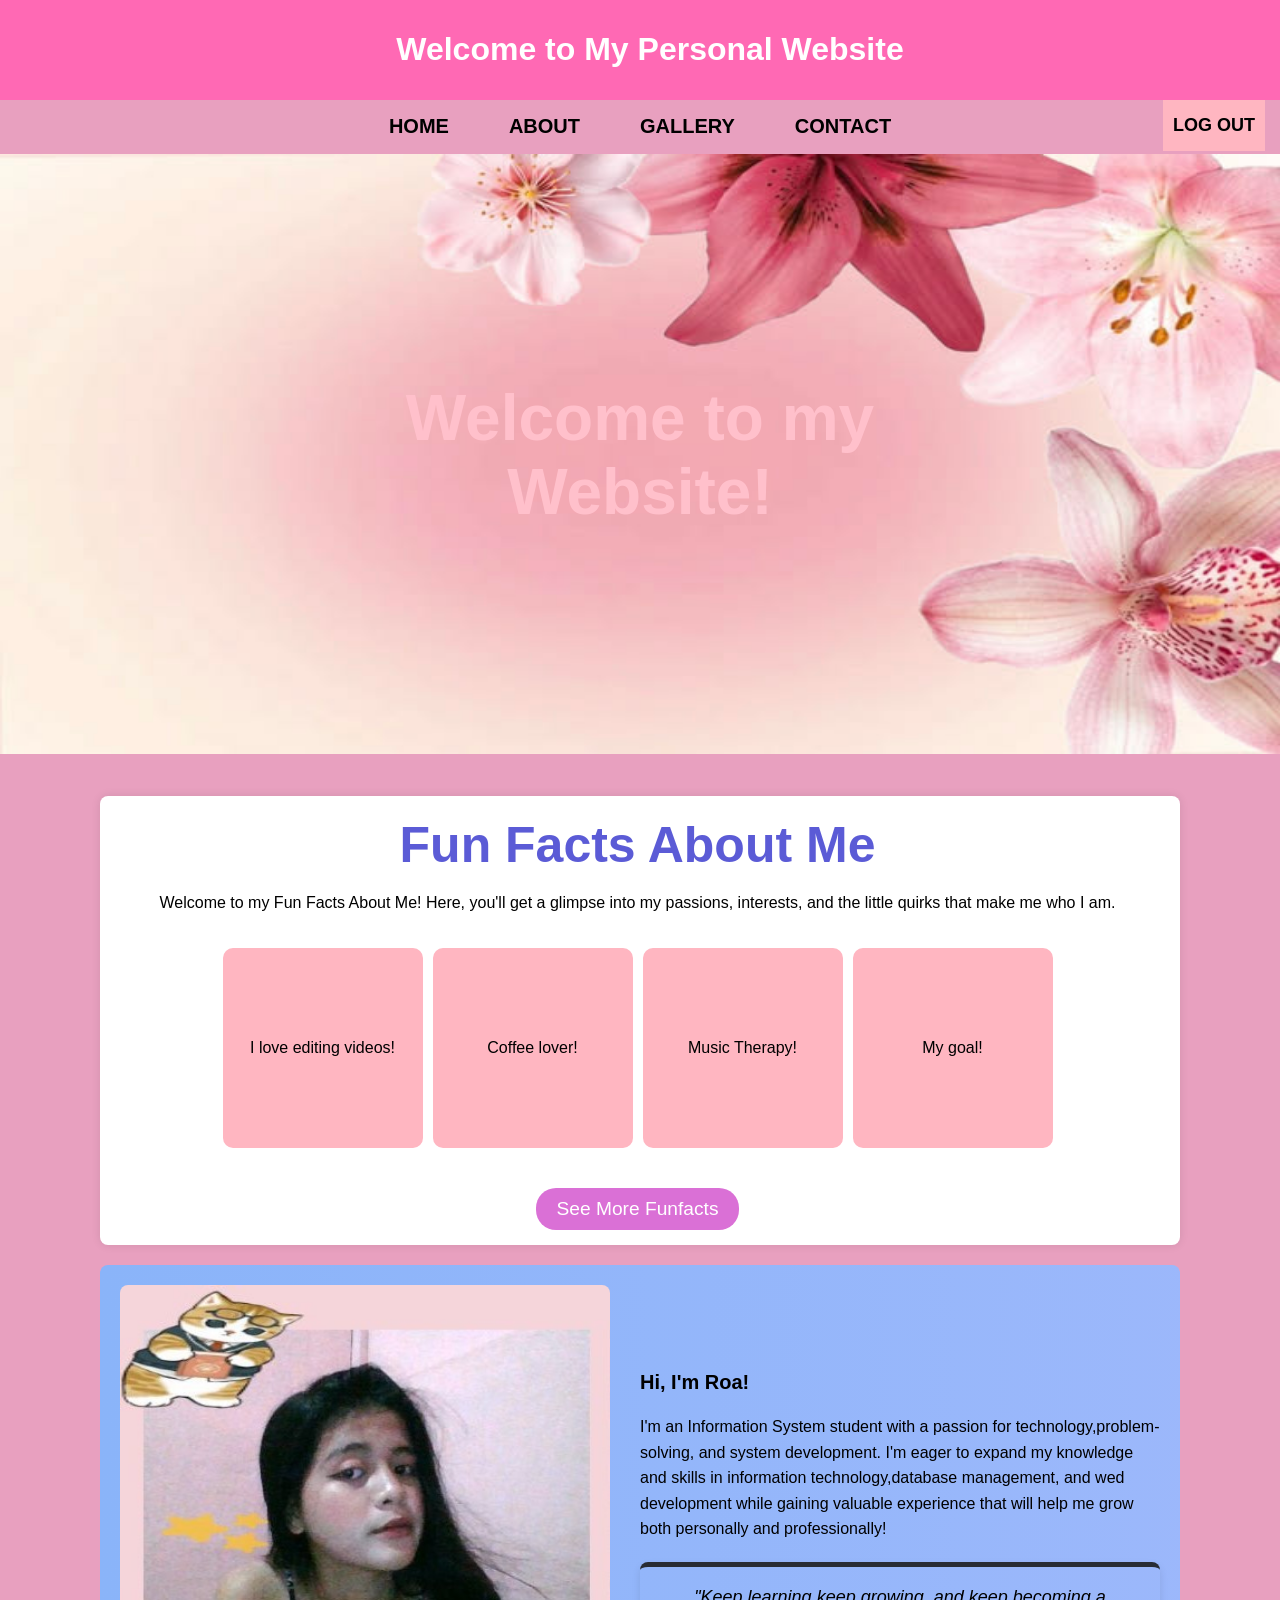
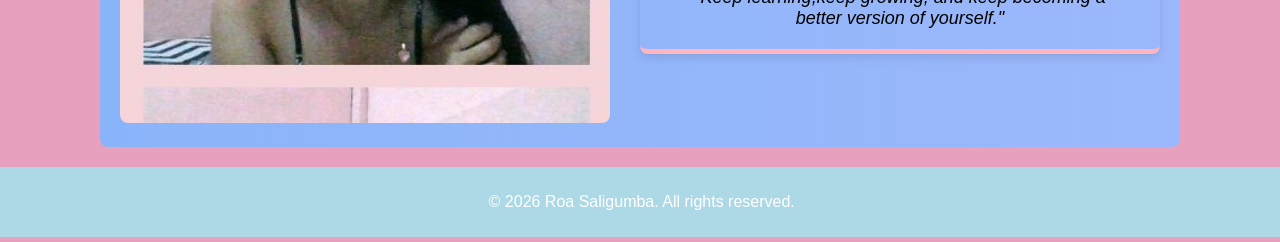
==== index.html @ 5d6885cd "Rename Index.html to index.html" ====
<!DOCTYPE html> 
<html lang="en"> 
<head> 
    <meta charset="UTF-8"> 
    <meta name="viewport" content="width=device-width, initial-scale=1.0"> 
    <title>Home - Personal Website</title> 
    <link rel="stylesheet" href="style.css"> 
  
</head> 
<body>
    <header> 
        <h1>Welcome to My Personal Website</h1> 
    </header> 
  
    <nav> 
        <ul> 
            <li><a href="index.html">HOME</a></li> 
            <li class="dropdown"> 
                <a href="#" class="dropbtn">ABOUT</a> 
                <div class="dropdown-content"> 
                    <a href="skills.html">Skills I'm Developing</a> 
                    <a href="goals.html">My Goals as a Student</a> 
                    <a href="funfacts.html">Fun Facts About Me</a> 
                </div> 
            </li> 
  
            <li><a href="gallery.html">GALLERY</a></li> 
            <li><a href="contact.html">CONTACT</a></li> 
            <a href="javascript:void(0);" class="logout-button" onclick="confirmLogout()">LOG 
OUT</a> 
  
        </ul> 
         
    </nav> 
    <section id="section2"></section> 
     
    <div class="slider"> 
        <div class="slides"> 
            <div class="slide"> 
                <img src="lily.jfif" alt="Image 1"> 
                <div class="text-overlay"><h1> Welcome to my Website! </h1></div> 
            </div> 
            <div class="slide"> 
                <img src="mountain.jpg" alt="Image 2"> 
                <div class="text-overlay"><h1> </h1></div> 
            </div> 
            <div class="slide"> 
                <img src="green.jfif" alt="Image 3"> 
                <div class="text-overlay"><h1> </h1></div> 
            </div> 
            <div class="slide"> 
            <img src="GTTT.jfif" alt="Image 4"> 
                <div class="text-overlay"><h1></h1></div> 
        </div> 
    </div> 
    <section id="drop"> 
  
        <h2>Fun Facts About Me</h2> 
        <p>Welcome to my Fun Facts About Me! Here, you'll get a glimpse into my passions, 
interests, and the little quirks that make me who I am. </p> 
     
  
  
        <div class="funfact-container"> 
            <div class="funfact-card"> 
                <div class="funfact-inner"> 
                    <div class="funfact-front"> 
                        <p>I love editing videos!</p> 
                    </div> 
                    <div class="funfact-back"> 
                        <p>Because it allows me to express my creativity and turn simple clips into something 
                                beautiful and memorable</p> 
                    </div> 
                </div> 
            </div> 
            <div class="funfact-card"> 
                <div class="funfact-inner"> 
                    <div class="funfact-front"> 
                        <p>Coffee lover!</p> 
                    </div> 
                    <div class="funfact-back"> 
                        <p>I love the taste and aroma of coffee becauseit helps me relax and makes my day feel better!</p></p> 
                    </div> 
                </div> 
            </div> 
            <div class="funfact-card"> 
                <div class="funfact-inner"> 
                    <div class="funfact-front"> 
                <p>Music Therapy!</p> 
                    </div> 
                    <div class="funfact-back"> 
                        <p>Music can instantly change my mood!</p> 
                    </div> 
                </div> 
            </div> 
            <div class="funfact-card"> 
                <div class="funfact-inner"> 
                    <div class="funfact-front"> 
                        <p>My goal! </p> 
                    </div> 
                    <div class="funfact-back"> 
                        <p>My goal is to become a successful who stay focused on my dreams,
                                works hard to achive them,and neverbgives updespite the challenges!</p> 
                    </div> 
                </div> 
            </div> 
        </div> 
  
       <!-- See More Button --> 
       <div class="see-more-container"> 
        <a href="funfacts.html" class="see-more-button">See More Funfacts</a> 
    </div> 
    </section> 
     
    <div class="container"> 
        <div class="image-section"> 
            <img src="roa.jpg" alt="roa's Image"> 
        </div> 
        <div class="quote-section"> 
            <h1>Hi, I'm Roa!</h1> 
            <p>I'm an Information System student with a passion for technology,problem-solving, and system development.
                I'm eager to expand my knowledge and skills in information technology,database management, and wed development while
                gaining valuable experience that will help me grow both personally and professionally!</p> 
            <blockquote> 
                "Keep learning,keep growing, and keep becoming a better version of yourself." 
            </blockquote> 
        </div> 
    </div> 
     
    <footer> 
        <p>&copy; 2026 Roa Saligumba. All rights reserved.</p> 
    </footer> 
    <div class="footer-divider"></div> <!-- Orange line --> 
  
    <!-- Lightbox Container --> 
    <div id="lightbox" class="lightbox" onclick="closeLightbox()"> 
        <span class="close" onclick="event.stopPropagation(); closeLightbox()">&times;</span> 
        <img class="lightbox-content" id="lightboxImage" src=""> 
    </div> 
  
    <script> 
        const slides = document.querySelector('.slides'); 
        let index = 0; 
function showNextSlide() { 
            index = (index + 1) % 3; 
            slides.style.transform = 'translateX(' + (-index * 100) + '%)'; 
        } 
  
        setInterval(showNextSlide, 3000); // Change slide every 3 seconds 
  
        function openLightbox(imageSrc) { 
            const lightbox = document.getElementById('lightbox'); 
            const lightboxImage = document.getElementById('lightboxImage'); 
            lightboxImage.src = imageSrc; 
            lightbox.style.display = 'block'; 
  
            // Hide header and nav 
            document.querySelector('header').style.display = 'none'; // Hides the header 
            document.querySelector('nav').style.display = 'none'; // Hides the nav 
        } 
  
        function closeLightbox() { 
            const lightbox = document.getElementById('lightbox'); 
            lightbox.style.display = 'none'; 
  
            // Show header and nav 
            document.querySelector('header').style.display = 'block'; // Shows the header 
            document.querySelector('nav').style.display = 'flex'; // Shows the nav 
        } 
  
        document.addEventListener('DOMContentLoaded', function () { 
        const logoutButton = document.querySelector('.logout-button .dropbtn'); 
        const logoutDropdown = document.querySelector('.logout-dropdown'); 
  
        // Toggle dropdown visibility on button click 
        logoutButton.addEventListener('click', function () { 
            logoutDropdown.style.display =  
                logoutDropdown.style.display === 'block' ? 'none' : 'block'; 
        }); 
  
        // Close dropdown if clicking outside of it 
        window.addEventListener('click', function (event) { 
            if (!event.target.matches('.dropbtn')) { 
                if (logoutDropdown.style.display === 'block') { 
                    logoutDropdown.style.display = 'none'; 
                } 
            } 
        }); 
    }); 
  
    </script> 
  
<script> 
// Logout function with confirmation 
function confirmLogout() { 
    // Show a confirmation message to the user 
    const confirmLogout = confirm("Are you sure you want to log out?"); 
  
    // If the user confirms, proceed with logging out 
    if (confirmLogout) { 
        // Mark the user as logged out in localStorage (if used) 
        localStorage.removeItem('isLoggedIn'); // Or any other keys related to login credentials 
  
        // Redirect to the login page 
        window.location.href = 'login.html'; 
    } else { 
        // If the user cancels, do nothing 
        return; 
    } 
} 
  
</script> 
</body> 
</html>
---- style.css ----
body {
 font-family: Trebuchet MS, sans-serif;
 margin: 0;
 padding: 0;
 background-color: #E8A0BF;
}
header {
 background-color: #ff69b4;
 color: white;
 padding: 10px;
 text-align: center;
 position: fixed; /* Changed to fixed */
 top: 0;
 left: 0; /* Ensure it stretches across */
 width: 100%; /* Ensure it stretches across */
 z-index: 999;
 font-family: Trebuchet MS, sans-serif;
}
nav {
 position: fixed; /* Changed to fixed */
 top: 100px; /* Position below the header */
 left: 0;
 width: 100%;
 z-index: 999;
}
nav ul {
 list-style-type: none;
 padding: 0;
 margin: 0;
 display: flex;
 justify-content: center;
 background-color: #E8A0BF;
}
nav ul li {
 margin: 0 15px;
}
nav ul li a {
 text-decoration: none;
 color: rgb(0, 0, 0);
 font-weight: bold;
 padding: 15px;
 display: block;
 font-size: 20px;
}
nav ul li a:hover {
 background-color: #f472cf;
 font-size: 20px;
 color: #83cafc;
}
/* Dropdown Styles */
.dropdown-content {
 display: none;
 position: absolute;
 background-color: #ec69b1;
 box-shadow: 0px 8px 16px rgba(0, 0, 0, 0.2);
 min-width: 160px;
 z-index: 1;
}
.dropdown:hover .dropdown-content {
    display: block;}
.dropdown-content a {
 color: black;
 padding: 12px 16px;
 text-decoration: none;
 display: block;
}
/* Keep the ABOUT link active while hovering on the dropdown */
.dropdown:hover .dropbtn {
 background-color: #ffffff; /* Highlight color when hovered */
 color: #6d6df3; /* Optional: change text color when dropdown is open */
}
#drop {
 padding: 20px 10px 15px 5px; /* Top, Right, Bottom, Left */
}
#drop h2 {
 text-align: center;
 margin-bottom: 20px;
 margin-top: 0;
 font-size: 50px;
 background: #5b5bd6;
 -webkit-background-clip: text;
 -webkit-text-fill-color: transparent;
}
#drop p {
 text-align: center;
}
section {
 padding: 50px;
 margin: 100px 100px; /* Add top margin to prevent content being hidden behind the fixed 
header and nav */
 background-color: white;
 border-radius: 8px;
 box-shadow: 0 0 10px rgba(0, 0, 0, 0.1);
 margin-bottom: 15px;
 margin-top: 38.5px;
 
}
.section2 {
 padding: 50px;
 background-color: white;
 border-radius: 8px;
 box-shadow: 0 0 10px rgba(236, 96, 159, 0.1);
 margin-bottom: 15px;
 margin-top: 100px;
 
}
/* See More Button */
.see-more-container {
 text-align: center; /* Center the button */
 margin-top: 20px; /* Add some space above */
}
.see-more-button {
 display: inline-block;
 padding: 10px 20px;
 background-color: #da70d6; /* Pink background */
 color: white; /* White text */
 text-decoration: none; /* Remove underline */
 border-radius: 20px; /* Rounded corners */
 font-size: 1.2em; /* Font size */
 transition: background-color 0.3s ease; /* Transition effect */
}
.see-more-button:hover {
 background-color: #48b2d6; /* Light blue on hover */
}
.footer-divider {
 height: 5px; /* Height of the pink line */
 background-color: #e8a0bf; /* pink color */
 width: 100%; /* Full width */
 margin: 0;
 
}
footer {
 background-color: #add8e6;
 color: white;
 text-align: center;
 padding: 10px;
 position: relative;
 bottom: 0;
 width: 98.7%;
}
.slider {
 width: 100%;
 position: relative; /* Position relative for absolute positioning of text overlay */
 overflow: hidden; /* Hide overflow to keep the slides inside the slider */
 border-radius: 0; /* Rounded corners */
}
.slides {
 display: flex; /* Arrange slides in a row */
 transition: transform 0.7s ease; /* Smooth transition for sliding */
}
.slide {
 position: relative; /* Position relative for absolute positioning of text overlay */
 min-width: 100%; /* Each slide takes full width of the slider */
}
.slides img {
 width: 100%; /* Make images full width */
 border-radius: 0; /* Rounded corners */
 height: 600px;
}
/* Text overlay styling */
.text-overlay {
 position: absolute; /* Ensure it's positioned relative to the .slide container */
 top: 50%; /* Position it halfway down the slide */
 left: 50%; /* Position it halfway across the slide */
 transform: translate(-50%, -50%); /* Shift it by 50% of its own height and width to truly 
center it */
 color: black; /* Text color */
 font-size: 32px; /* Font size */
 background: #ffc0cb;
 -webkit-background-clip: text;
 -webkit-text-fill-color: transparent;
 padding: 50px; /* Padding around the text */
 border-radius: 5px; /* Optional: Rounded corners */
 text-align: center; /* Center the text within the box */
}
#contact {
 display: flex;
 justify-content: space-between;
 margin: 38px auto; 
 padding: 50px;
 background-color: #f9f9f9;
 border-radius: 8px;
 box-shadow: 0 0 10px rgba(0, 0, 0, 0.1);
 width: 50%;
 max-width: 1200px;
}
.contact-content {
 display: flex;
 justify-content: space-between;
 width: 100%;
}
.contact-form {
 width: 48%; /* Set width to 48% to create space for the details container */
 display: flex;
 flex-direction: column;
}
.contact-form label {
 font-weight: bold;
 margin-bottom: 5px;
 font-size: 20px;
 font-family: 'Trebuchet MS', sans-serif;
}
.contact-form input, .contact-form textarea {
 margin-bottom: 10px;
 padding: 12px;
 border-radius: 20px;
 border: 1px solid #82aef5;
 width: 100%; /* Ensure inputs take full width */
 box-sizing: border-box;
}
.contact-form button {
 background-color: #ffb6c1;
 color: white;
 padding: 12px;
 border: none;
 border-radius: 20px;
 cursor: pointer;
 width: 100%; /* Make the button stretch across the form */
 box-sizing: border-box;
 font-family: 'Trebuchet MS', sans-serif;
 font-size: 15px;
 margin-top: 5px;
}
.contact-form button:hover {
 background-color: #ffb6c1;
}
#contact h2 {
 text-align: center;
 margin-bottom: 20px;
 margin-top: 0;
 font-size: 35px;
 background: #ff69b4;
 -webkit-background-clip: text;
 -webkit-text-fill-color: transparent;
}
/* Contact Details Styling */
.contact-details {
 width: 40%; /* Set width to 48% for the details container */
 padding: 20px;
 background-color: #FFB6C1;
 border-radius: 8px;
 box-shadow: 0 0 10px rgba(0, 0, 0, 0.1);
 color: #000000;
 font-size: 18px;
}
.contact-details h3 {
 font-size: 30px;
 margin-top: 0%;
}
/* In style.css */
.contact-background {
 font-family: Trebuchet MS, sans-serif;
 margin: 0;
 padding: 0;
 background: linear-gradient(270deg, #ff69B4, #60A5FA, #e6e6fa); /* Three-color gradient */
 background-size: 600% 600%; /* Adjusted size for better visibility */
 animation: gradientAnimation 15s ease infinite; /* Animation effect */
}
/* Gradient animation */
@keyframes gradientAnimation {
 0% { background-position: 0% 50%; }
 50% { background-position: 50% 1O0%; }
 100% { background-position: 100% 50%; }
}
.error {
 font-family: Arial, sans-serif;
 color: #E8A0BF
 font-size: 14px;
 font-weight: normal;
 display: block; /* Ensure the error message is displayed on a new line */
 margin-top: ; /* Add some space between the input and the error */
}
#gallery h2 {
 text-align: center;
 margin-bottom: 20px;
 margin-top: 0;
 font-size: 50px;
 background: #ffb6c1;
 -webkit-background-clip: text;
 -webkit-text-fill-color: transparent;
}
.gallery {
 display: flex;
 flex-wrap: wrap; /* Allows images to wrap to the next line if they don’t fit */
 justify-content: center; /* Centers the images */
 gap: 20px; /* Adds spacing between images */
 padding: 15px; /* Adds padding around the gallery */
}
.gallery-item {
 text-align: center;
 width: 200px;
}
/* Styling for the gallery thumbnails */
.gallery img {
 width: 90%;
 height: 200px;
 margin: 10px;
 border-radius: 5px;
 cursor: pointer; /* Adds a pointer to indicate clickability */
 transition: transform 0.3s ease;
}
.gallery img:hover {
 transform: scale(1.05);
}
.image-description {
 font-size: 16px;
 color: #f95ec2;
 margin-top: 8px;
}
.lightbox {
 display: none; /* Hidden by default */
 position: fixed; /* Stays in place */
 z-index: 1001; /* Sits on top of everything else */
 left: 0;
 top: 0;
 width: 100%;
 height: 100%;
 background-color: rgba(246, 112, 195, 0.9); /* Semi-transparent black background */
}
.lightbox-content {
 display: block;
 margin: auto;
Page 8
 max-width: 80%; /* Resizes the image to fit within the screen */
 max-height: 80%;
 border-radius: 8px;
 margin-top: 5%; /* Vertically centers the image */
 z-index: 1002; /* Ensure image has a higher z-index than the background */
 
}
.close {
 position: absolute;
 top: 20px;
 right: 30px;
 color: white;
 font-size: 40px;
 font-weight: bold;
 cursor: pointer;
 z-index: 1003; /* Ensure close button is on top */
}
.close:hover, .close:focus {
 color: #bbb;
 text-decoration: none;
 cursor: pointer;
}
/* Previous and next buttons */
.prev, .next {
 cursor: pointer;
 position: absolute;
 top: 50%;
 width: auto;
 padding: 16px;
 margin-top: -22px;
 color: white;
 font-weight: bold;
 font-size: 30px;
 transition: 0.6s ease;
 border-radius: 0 3px 3px 0;
 user-select: none;
 z-index: 1003; /* Ensure it stays above the image */
}
/* Position the "next" button to the right */
.next {
 right: 0;
 border-radius: 3px 0 0 3px;
}
/* Position the "prev" button to the left */
.prev {
 left: 0;
 border-radius: 3px 0 0 3px;
}
/* On hover, add a slight dark background */
.prev:hover, .next:hover {
 background-color: rgba(0,0,0,0.8);
}
/* Skills Section */
#skills {
 max-width: 1000%;
 margin: 20px;
 padding: 50px;
 background: linear-gradient(270deg, #FFB6C1, #e6e6fa, #87CEEB); /* Three-color gradient */
 background-size: 600% 600%; /* Adjusted size for better visibility */
 animation: gradientAnimation 15s ease infinite; /* Animation effect */
 border-radius: 8px;
 box-shadow: 0 2px 5px rgba(0, 0, 0, 0.1);
}
/* Gradient animation */
@keyframes gradientAnimation {
 0% { background-position: 0% 50%; }
 50% { background-position: 50% 100%; }
 100% { background-position: 100% 50%; }
}
.tab {
 overflow: hidden;
}
.tab button {
 background-color: #ffb6c1;
 border: none;
 cursor: pointer;
 padding: 10px 20px;
 transition: 0.3s;
 font-size: 17px;
}
.tab button:hover {
 background-color: #6994ea;
 color: #ffffff;
}
.tab button.active {
 background-color: #6e9bf5;
 color: white;
}
.tabcontent {
 display: none;
 padding: 20px;
 border: 1px solid #ddd;
 border-radius: 4px;
 background: white;
}
.goal-grid {
 display: grid;
 grid-template-columns: repeat(2, 1fr); /* Two cards per row */
 gap: 20px;
 padding: 20px;
}
.goal-card {
 background-color: #f261b3;
 border-radius: 12px;
 box-shadow: 0 4px 8px rgba(0, 0, 0, 0.1);
 transition: transform 0.3s, box-shadow 0.3s;
 padding: 20px;
 position: relative;
 overflow: hidden;
 cursor: pointer;
 color: #ffffff;
}
.goal-card:hover {
 transform: translateY(-5px);
 box-shadow: 0 6px 12px rgba(0, 0, 0, 0.2);
}
.goal-header {
 color: white;
 padding: 15px;
 border-radius: 8px 8px 0 0;
 font-size: 1.8em;
 text-align: center;
}
.goal-details {
 display: none; /* Hidden by default */
 margin-top: 10px;
 color: #ffffff;
 font-size: 1em;
 line-height: 1.5;
}
.goal-details.active {
 display: block; /* Show when active */
 animation: fadeIn 0.3s ease-in;
}
@keyframes fadeIn {
 from {
 opacity: 0;
 }
 to {
 opacity: 1;
 }
}
/* Container for all funfact cards */
.funfacts-section{
 padding: 30px;
 margin: 100px 20px; /* Add top margin to prevent content being hidden behind the fixed header 
and nav */
 background-color: white;
 border-radius: 8px;
 box-shadow: 0 0 10px rgba(0, 0, 0, 0.1);
}
.funfact-container {
 display: flex;
 gap: 10px; /* Space between each card */
 justify-content: center; /* Centers cards horizontally */
 align-items: center; /* Aligns cards vertically */
 padding: 20px;
 margin-top: 0px;
}
.funfact-card {
 width: 200px;
 height: 200px;
 perspective: 1000px; /* Enables the 3D effect */
 position: relative;
}
.funfact-inner {
 width: 100%;
 height: 100%;
 position: relative;
 transition: transform 0.8s ease-in-out; /* Smooth flip transition */
 transform-style: preserve-3d; /* Ensures child elements are in 3D space */
}
.funfact-card:hover .funfact-inner {
 transform: rotateY(180deg); /* Flips the card when hovered */
}
.funfact-front, .funfact-back {
 position: absolute;
 width: 100%;
 height: 100%;
 backface-visibility: hidden; /* Ensures the back is hidden when not flipped */
 display: flex;
 align-items: center;
 justify-content: center;
 font: size 20px;px;
 color: #000000;
 border-radius: 10px;
 text-align: center;
 margin-bottom: 20px;
}
/* Front of the card */
.funfact-front {
 background-color: #ffb6c1;
}
/* Back of the card */
.funfact-back {
 background-color: #ff69b4;
 transform: rotateY(180deg); /* Initially hidden by rotating it */
}
.container {
 display: flex;
 justify-content: center;
 align-items: center;
 gap: 30px; /* Space between image and quote */
 max-width: 100%;
 margin: 20px 100px;
 padding: 20px;
 border-radius: 8px;
 background: linear-gradient(270deg, #eb95f5, #bfbfff, #8ab4f9); /* Three-color gradient */
 background-size: 600% 600%; /* Adjusted size for better visibility */
 animation: gradientAnimation 15s ease infinite; /* Animation effect */
}
.image-section img {
 max-width: 100%;
 height: auto;
 border-radius: 8px;
 width: 500px; /* Adjust image size as needed */
}
.quote-section {
 max-width: 50%; /* Adjust as needed */
 text-align: left;
}
.quote-section h1 {
 font-size: 20px;
 font-weight: bold;
 color: #000000;
 margin-bottom: 20px;
}
.quote-section p {
 font-size: 16px;
 color: #000000;
 line-height: 1.6;
 margin-bottom: 20px;
}
.quote-section blockquote {
 font-style: italic;
 margin: 0;
 padding: 20px 50px;
 background-color: transparent; /* Background color for the quote */
 border-bottom: 5px solid #FFB6C1;
 border-top: 5px solid #282c34;
 border-radius: 8px;
 text-align: center;
 color: #000000;
 font-size: 18px;
 box-shadow: 0 4px 8px rgba(0, 0, 0, 0.1); /* Optional shadow for effect */
}
/* Logout button styling */
.logout-button {
 background-color: #ffb6c1;
 color: rgb(0, 0, 0);
 padding: 15px 10px;
 text-decoration: none;
 font-weight: bold;
 font-size: 18px;
 position: absolute;
 right: 15px; /* Aligns to the right-most part of the nav bar */
}
.logout-button:hover {
 background-color: #ffffff;
 color: #ffb6c1;
}
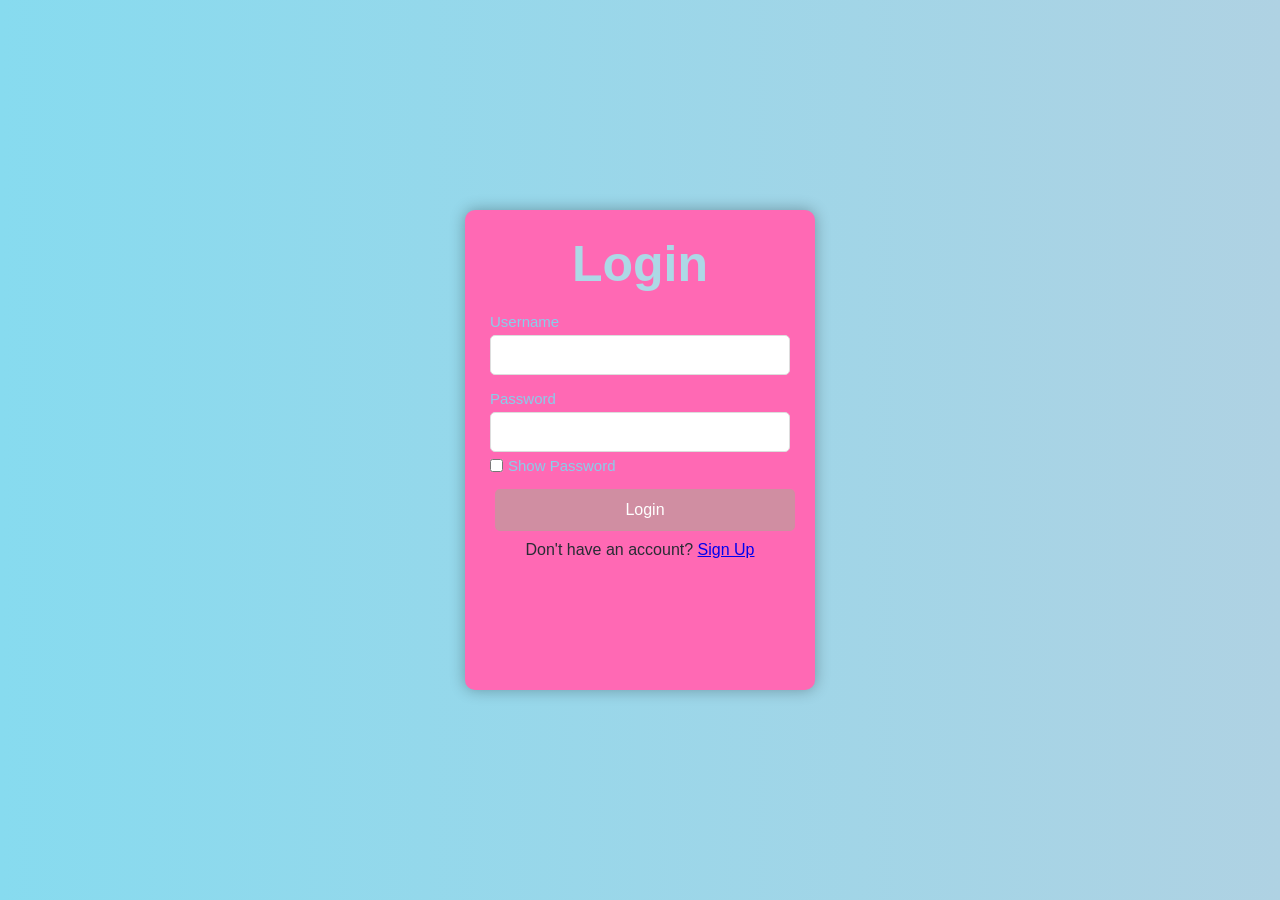
==== commit fa5bf5d1: "index.html" ====
--- a/index.html
+++ b/index.html
@@ -1,214 +1,238 @@
-<!DOCTYPE html> 
-<html lang="en"> 
-<head> 
-    <meta charset="UTF-8"> 
-    <meta name="viewport" content="width=device-width, initial-scale=1.0"> 
-    <title>Home - Personal Website</title> 
-    <link rel="stylesheet" href="style.css"> 
-  
-</head> 
+<!DOCTYPE html>
+<html lang="en">
+<head>
+    <meta charset="UTF-8">
+    <meta name="viewport" content="width=device-width, initial-scale=1.0">
+    <title>Login & Sign Up Page</title>
+    <link rel="stylesheet" href="login_style.css">
+</head>
+
 <body>
-    <header> 
-        <h1>Welcome to My Personal Website</h1> 
-    </header> 
-  
-    <nav> 
-        <ul> 
-            <li><a href="index.html">HOME</a></li> 
-            <li class="dropdown"> 
-                <a href="#" class="dropbtn">ABOUT</a> 
-                <div class="dropdown-content"> 
-                    <a href="skills.html">Skills I'm Developing</a> 
-                    <a href="goals.html">My Goals as a Student</a> 
-                    <a href="funfacts.html">Fun Facts About Me</a> 
-                </div> 
-            </li> 
-  
-            <li><a href="gallery.html">GALLERY</a></li> 
-            <li><a href="contact.html">CONTACT</a></li> 
-            <a href="javascript:void(0);" class="logout-button" onclick="confirmLogout()">LOG 
-OUT</a> 
-  
-        </ul> 
-         
-    </nav> 
-    <section id="section2"></section> 
-     
-    <div class="slider"> 
-        <div class="slides"> 
-            <div class="slide"> 
-                <img src="lily.jfif" alt="Image 1"> 
-                <div class="text-overlay"><h1> Welcome to my Website! </h1></div> 
-            </div> 
-            <div class="slide"> 
-                <img src="mountain.jpg" alt="Image 2"> 
-                <div class="text-overlay"><h1> </h1></div> 
-            </div> 
-            <div class="slide"> 
-                <img src="green.jfif" alt="Image 3"> 
-                <div class="text-overlay"><h1> </h1></div> 
-            </div> 
-            <div class="slide"> 
-            <img src="GTTT.jfif" alt="Image 4"> 
-                <div class="text-overlay"><h1></h1></div> 
-        </div> 
-    </div> 
-    <section id="drop"> 
-  
-        <h2>Fun Facts About Me</h2> 
-        <p>Welcome to my Fun Facts About Me! Here, you'll get a glimpse into my passions, 
-interests, and the little quirks that make me who I am. </p> 
-     
-  
-  
-        <div class="funfact-container"> 
-            <div class="funfact-card"> 
-                <div class="funfact-inner"> 
-                    <div class="funfact-front"> 
-                        <p>I love editing videos!</p> 
-                    </div> 
-                    <div class="funfact-back"> 
-                        <p>Because it allows me to express my creativity and turn simple clips into something 
-                                beautiful and memorable</p> 
-                    </div> 
-                </div> 
-            </div> 
-            <div class="funfact-card"> 
-                <div class="funfact-inner"> 
-                    <div class="funfact-front"> 
-                        <p>Coffee lover!</p> 
-                    </div> 
-                    <div class="funfact-back"> 
-                        <p>I love the taste and aroma of coffee becauseit helps me relax and makes my day feel better!</p></p> 
-                    </div> 
-                </div> 
-            </div> 
-            <div class="funfact-card"> 
-                <div class="funfact-inner"> 
-                    <div class="funfact-front"> 
-                <p>Music Therapy!</p> 
-                    </div> 
-                    <div class="funfact-back"> 
-                        <p>Music can instantly change my mood!</p> 
-                    </div> 
-                </div> 
-            </div> 
-            <div class="funfact-card"> 
-                <div class="funfact-inner"> 
-                    <div class="funfact-front"> 
-                        <p>My goal! </p> 
-                    </div> 
-                    <div class="funfact-back"> 
-                        <p>My goal is to become a successful who stay focused on my dreams,
-                                works hard to achive them,and neverbgives updespite the challenges!</p> 
-                    </div> 
-                </div> 
-            </div> 
-        </div> 
-  
-       <!-- See More Button --> 
-       <div class="see-more-container"> 
-        <a href="funfacts.html" class="see-more-button">See More Funfacts</a> 
-    </div> 
-    </section> 
-     
-    <div class="container"> 
-        <div class="image-section"> 
-            <img src="roa.jpg" alt="roa's Image"> 
-        </div> 
-        <div class="quote-section"> 
-            <h1>Hi, I'm Roa!</h1> 
-            <p>I'm an Information System student with a passion for technology,problem-solving, and system development.
-                I'm eager to expand my knowledge and skills in information technology,database management, and wed development while
-                gaining valuable experience that will help me grow both personally and professionally!</p> 
-            <blockquote> 
-                "Keep learning,keep growing, and keep becoming a better version of yourself." 
-            </blockquote> 
-        </div> 
-    </div> 
-     
-    <footer> 
-        <p>&copy; 2026 Roa Saligumba. All rights reserved.</p> 
-    </footer> 
-    <div class="footer-divider"></div> <!-- Orange line --> 
-  
-    <!-- Lightbox Container --> 
-    <div id="lightbox" class="lightbox" onclick="closeLightbox()"> 
-        <span class="close" onclick="event.stopPropagation(); closeLightbox()">&times;</span> 
-        <img class="lightbox-content" id="lightboxImage" src=""> 
-    </div> 
-  
-    <script> 
-        const slides = document.querySelector('.slides'); 
-        let index = 0; 
-function showNextSlide() { 
-            index = (index + 1) % 3; 
-            slides.style.transform = 'translateX(' + (-index * 100) + '%)'; 
-        } 
-  
-        setInterval(showNextSlide, 3000); // Change slide every 3 seconds 
-  
-        function openLightbox(imageSrc) { 
-            const lightbox = document.getElementById('lightbox'); 
-            const lightboxImage = document.getElementById('lightboxImage'); 
-            lightboxImage.src = imageSrc; 
-            lightbox.style.display = 'block'; 
-  
-            // Hide header and nav 
-            document.querySelector('header').style.display = 'none'; // Hides the header 
-            document.querySelector('nav').style.display = 'none'; // Hides the nav 
-        } 
-  
-        function closeLightbox() { 
-            const lightbox = document.getElementById('lightbox'); 
-            lightbox.style.display = 'none'; 
-  
-            // Show header and nav 
-            document.querySelector('header').style.display = 'block'; // Shows the header 
-            document.querySelector('nav').style.display = 'flex'; // Shows the nav 
-        } 
-  
-        document.addEventListener('DOMContentLoaded', function () { 
-        const logoutButton = document.querySelector('.logout-button .dropbtn'); 
-        const logoutDropdown = document.querySelector('.logout-dropdown'); 
-  
-        // Toggle dropdown visibility on button click 
-        logoutButton.addEventListener('click', function () { 
-            logoutDropdown.style.display =  
-                logoutDropdown.style.display === 'block' ? 'none' : 'block'; 
-        }); 
-  
-        // Close dropdown if clicking outside of it 
-        window.addEventListener('click', function (event) { 
-            if (!event.target.matches('.dropbtn')) { 
-                if (logoutDropdown.style.display === 'block') { 
-                    logoutDropdown.style.display = 'none'; 
-                } 
-            } 
-        }); 
-    }); 
-  
-    </script> 
-  
-<script> 
-// Logout function with confirmation 
-function confirmLogout() { 
-    // Show a confirmation message to the user 
-    const confirmLogout = confirm("Are you sure you want to log out?"); 
-  
-    // If the user confirms, proceed with logging out 
-    if (confirmLogout) { 
-        // Mark the user as logged out in localStorage (if used) 
-        localStorage.removeItem('isLoggedIn'); // Or any other keys related to login credentials 
-  
-        // Redirect to the login page 
-        window.location.href = 'login.html'; 
-    } else { 
-        // If the user cancels, do nothing 
-        return; 
-    } 
-} 
-  
-</script> 
-</body> 
+
+    <div class="form-container">
+
+        <h2 id="formTitle">Login</h2>
+
+        <form id="authForm">
+
+            <label for="username">Username</label>
+            <input type="text" id="username" required>
+
+            <label for="password">Password</label>
+            <input type="password" id="password" required>
+
+            <!-- Show Password Checkbox (only for Login) -->
+            <div class="show-password" id="showPasswordContainer">
+                <input type="checkbox" id="showPassword"
+                    onclick="togglePasswordVisibility()">
+                <label for="showPassword">Show Password</label>
+            </div>
+
+            <!-- Confirm Password Field for Sign-Up -->
+            <label for="confirmPassword" id="confirmPasswordLabel"
+                style="display: none;">
+                Confirm Password
+            </label>
+
+            <input type="password" id="confirmPassword"
+                style="display: none;">
+
+            <!-- Password Match Message -->
+            <p id="passwordMatchMessage"
+                style="font-size: 14px; color: rgb(248, 140, 189); display: none;">
+            </p>
+
+            <button type="button" onclick="handleSubmit()">Login</button>
+
+            <p id="errorMessage"></p>
+
+            <!-- Toggle Link -->
+            <p id="toggleText">
+                Don't have an account?
+                <a href="#" onclick="toggleForm(); return false;">Sign Up</a>
+            </p>
+
+        </form>
+
+    </div>
+
+    <!-- Embedded JavaScript -->
+    <script>
+
+        let isLogin = true;
+
+        // Function to switch between Login and Sign-Up
+        function toggleForm() {
+
+            const formTitle = document.getElementById('formTitle');
+            const confirmPassword = document.getElementById('confirmPassword');
+            const confirmPasswordLabel = document.getElementById('confirmPasswordLabel');
+            const submitButton = document.querySelector('button');
+            const toggleText = document.getElementById('toggleText');
+            const showPasswordContainer = document.getElementById('showPasswordContainer');
+            const passwordMatchMessage = document.getElementById('passwordMatchMessage');
+
+            // Clear form fields when toggling
+            document.getElementById('authForm').reset();
+
+            // Clear error and password match messages
+            document.getElementById('errorMessage').textContent = '';
+            passwordMatchMessage.style.display = 'none';
+
+            if (isLogin) {
+
+                // Switch to Sign-Up form
+                formTitle.textContent = 'Sign Up';
+
+                confirmPassword.style.display = 'block';
+                confirmPasswordLabel.style.display = 'block';
+
+                // Make confirm password required
+                confirmPassword.required = true;
+
+                submitButton.textContent = 'Sign Up';
+
+                toggleText.innerHTML =
+                    'Already have an account? <a href="#" onclick="toggleForm(); return false;">Login</a>';
+
+                showPasswordContainer.style.visibility = 'hidden';
+
+                isLogin = false;
+
+            } else {
+
+                // Switch to Login form
+                formTitle.textContent = 'Login';
+
+                confirmPassword.style.display = 'none';
+                confirmPasswordLabel.style.display = 'none';
+
+                // Remove required attribute when hidden
+                confirmPassword.required = false;
+
+                submitButton.textContent = 'Login';
+
+                toggleText.innerHTML =
+                    'Don\'t have an account? <a href="#" onclick="toggleForm(); return false;">Sign Up</a>';
+
+                showPasswordContainer.style.visibility = 'visible';
+
+                isLogin = true;
+            }
+        }
+
+
+        // Function to handle Login and Sign-Up
+        function handleSubmit() {
+
+            const username = document.getElementById('username').value.trim();
+            const password = document.getElementById('password').value;
+            const errorMessage = document.getElementById('errorMessage');
+
+            // Clear previous error message
+            errorMessage.textContent = '';
+
+            if (isLogin) {
+
+                // Login Process
+                const storedUsername = localStorage.getItem('username');
+                const storedPassword = localStorage.getItem('password');
+
+                if (username === storedUsername && password === storedPassword) {
+
+                    alert('Welcome! Successfully logged in.');
+
+                    // Redirect to home page
+                    window.location.href = 'index.html';
+
+                } else {
+
+                    errorMessage.textContent = 'Invalid username or password';
+
+                }
+
+            } else {
+
+                // Sign-Up Process
+                const confirmPassword = document.getElementById('confirmPassword').value;
+
+                if (!username || !password || !confirmPassword) {
+
+                    errorMessage.textContent = 'Please fill out all fields';
+
+                } else if (password !== confirmPassword) {
+
+                    errorMessage.textContent = 'Passwords do not match';
+
+                } else {
+
+                    // Save account information
+                    localStorage.setItem('username', username);
+                    localStorage.setItem('password', password);
+
+                    alert('Account created successfully! You can now log in.');
+
+                    // Reset form
+                    document.getElementById('authForm').reset();
+
+                    // Switch back to Login form
+                    toggleForm();
+
+                }
+
+            }
+        }
+
+
+        // Function to Show or Hide Password
+        function togglePasswordVisibility() {
+
+            const passwordField = document.getElementById('password');
+
+            if (passwordField.type === 'password') {
+
+                passwordField.type = 'text';
+
+            } else {
+
+                passwordField.type = 'password';
+
+            }
+        }
+
+
+        // Check password matching while typing
+        document.getElementById('confirmPassword').addEventListener('input', checkPasswordMatch);
+
+        document.getElementById('password').addEventListener('input', checkPasswordMatch);
+
+
+        function checkPasswordMatch() {
+
+            const password = document.getElementById('password').value;
+            const confirmPassword = document.getElementById('confirmPassword').value;
+            const message = document.getElementById('passwordMatchMessage');
+
+            if (confirmPassword === "") {
+
+                message.style.display = 'none';
+
+            } else if (confirmPassword === password) {
+
+                message.textContent = 'Passwords match';
+                message.style.color = 'green';
+                message.style.display = 'block';
+
+            } else {
+
+                message.textContent = 'Passwords do not match';
+                message.style.color = 'red';
+                message.style.display = 'block';
+
+            }
+        }
+
+    </script>
+
+</body>
 </html>
--- a/login_style.css
+++ b/login_style.css
@@ -0,0 +1,96 @@
+/* Basic Reset */
+* {
+ margin: 0;
+ padding: 0;
+ box-sizing: border-box;
+}
+/* Body Styling */
+body {
+ font-family: 'Trebuchet MS', sans-serif;
+ display: flex;
+ justify-content: center;
+ align-items: center;
+ height: 100vh;
+ margin: 0;
+ background: linear-gradient(270deg, #e6e6fa, #ffc0cb, #87dbef); /* Three-color gradient */
+ background-size: 600% 600%; /* Adjusted size for better visibility */
+ animation: gradientAnimation 15s ease infinite; /* Animation effect */
+ color: #ffffff;
+}
+/* Keyframes for the gradient animation */
+@keyframes gradientAnimation {
+ 0% { background-position: 0% 50%; }
+ 50% { background-position: 100% 50%; }
+ 100% { background-position: 0% 50%; }
+}
+/* Fixed-size, square Container Styling */
+.form-container {
+ width: 350px;
+ height: 480px; /* Fixed height for square-like shape */
+ padding: 25px;
+ background-color: #ff69b4;
+ border-radius: 10px;
+ box-shadow: 0px 0px 15px rgba(0, 0, 0, 0.3);
+ text-align: center;
+ color: #282c34;
+ position: relative; /* To layer properly */
+ z-index: 1; /* Ensure it appears above the gradient */
+}
+.form-container h2 {
+ margin-bottom: 20px;
+ color: #add8e6;
+ font-size: 50px;
+}
+/* Label Styling */
+label {
+ display: block;
+ text-align: left;
+ margin: 5px 0 5px;
+ color: #87ceeb;
+ font-size: 15px;
+}
+/* Input Field Styling */
+input[type="text"], input[type="password"] {
+ width: 100%;
+ padding: 10px;
+ margin-bottom: 10px;
+ border: 1px solid #ddd;
+ border-radius: 5px;
+ outline: none;
+ font-size: 16px;
+}
+/* Button Styling */
+button {
+ width: 100%;
+ padding: 12px;
+ background-color: #d08ea2;
+ color: #ffffff;
+ border: none;
+ border-radius: 5px;
+ cursor: pointer;
+ font-size: 16px;
+ font-family:'Trebuchet MS', sans-serif;
+ transition: background-color 0.3s;
+ margin: 5px;
+}
+button:hover {
+ background-color: #ffc0cb;
+}
+/* Error Message Styling */
+#errorMessage {
+ color: #e6e6fa;
+ margin-top: 5px;
+ font-size: 14px;
+}
+/* CSS */
+/* Show Password Container */
+.show-password {
+ display: flex;
+ align-items: center;
+ margin-top: -10px; /* Adjust spacing as needed */
+ margin-bottom: 5px; /* Consistent spacing for toggling */
+ font-size: 14px;
+}
+.show-password input[type="checkbox"] {
+ margin-right: 5px; /* Space between checkbox and label */
+}
